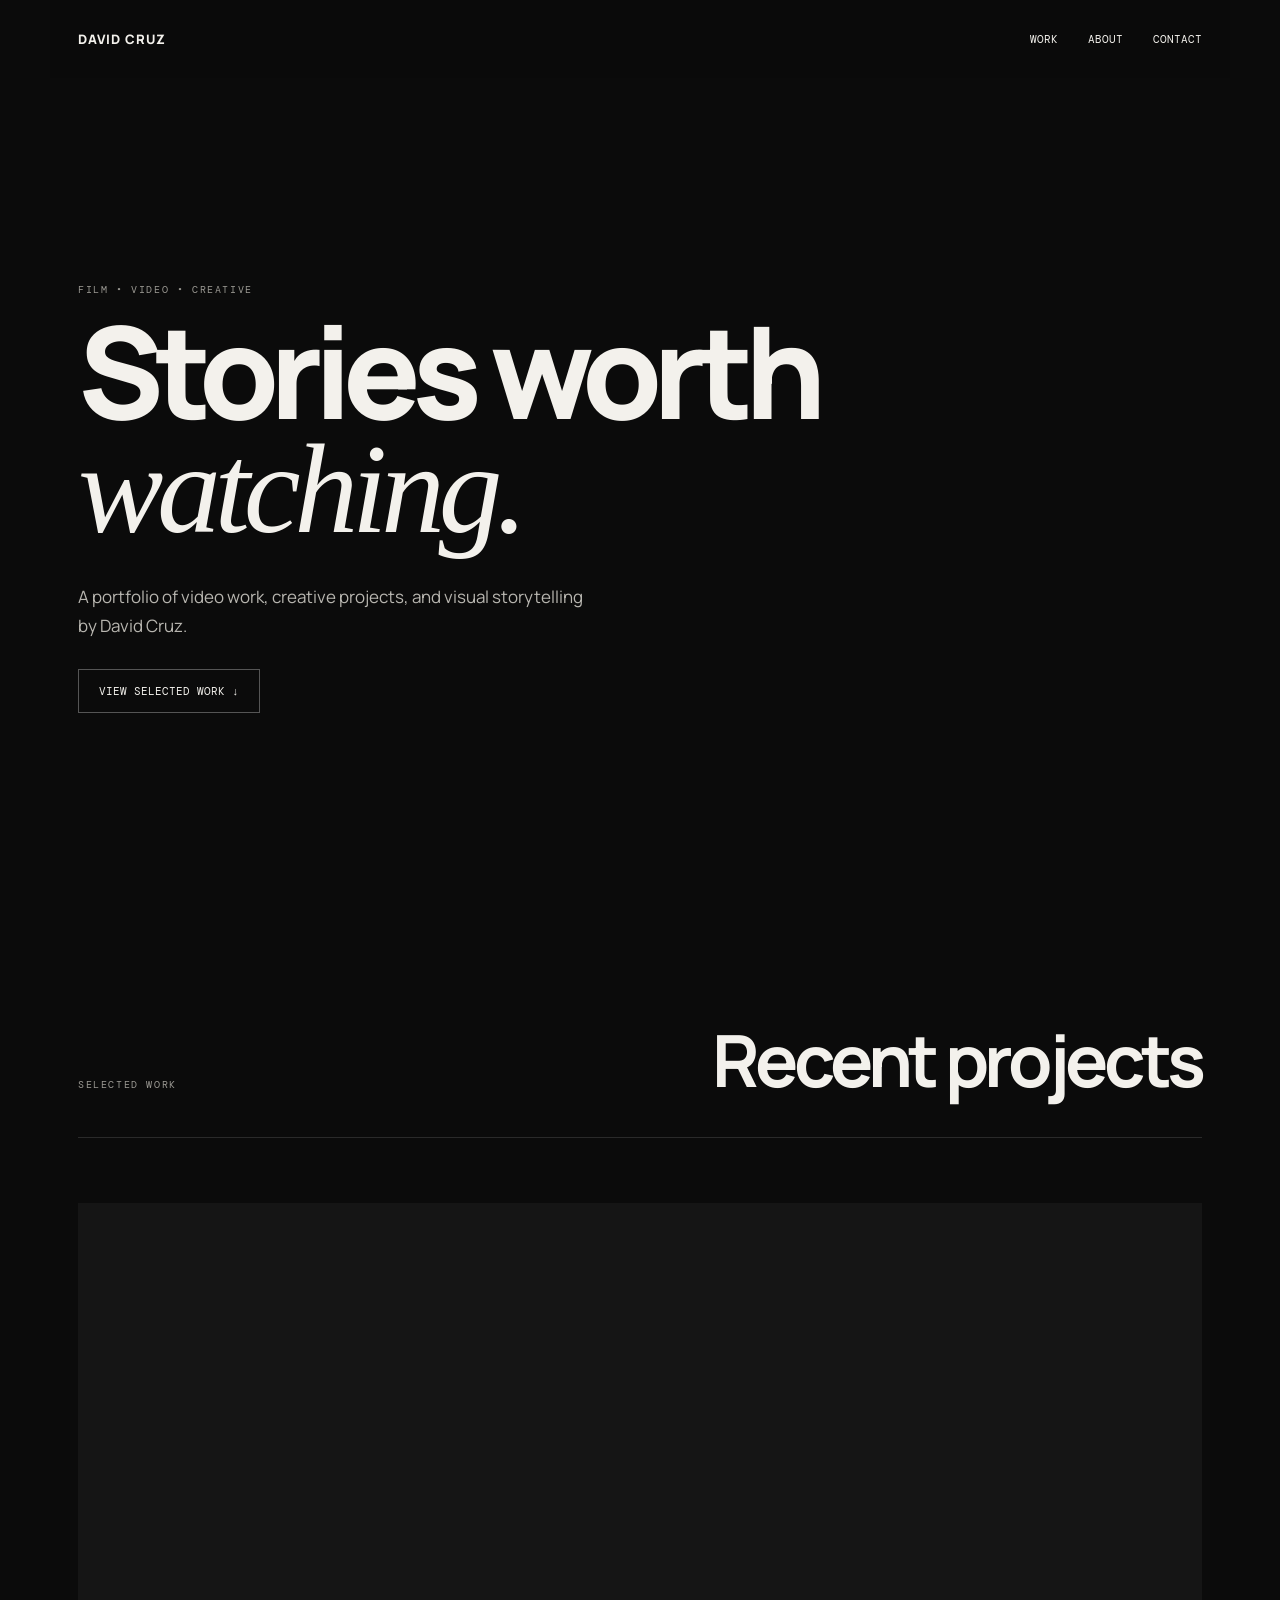
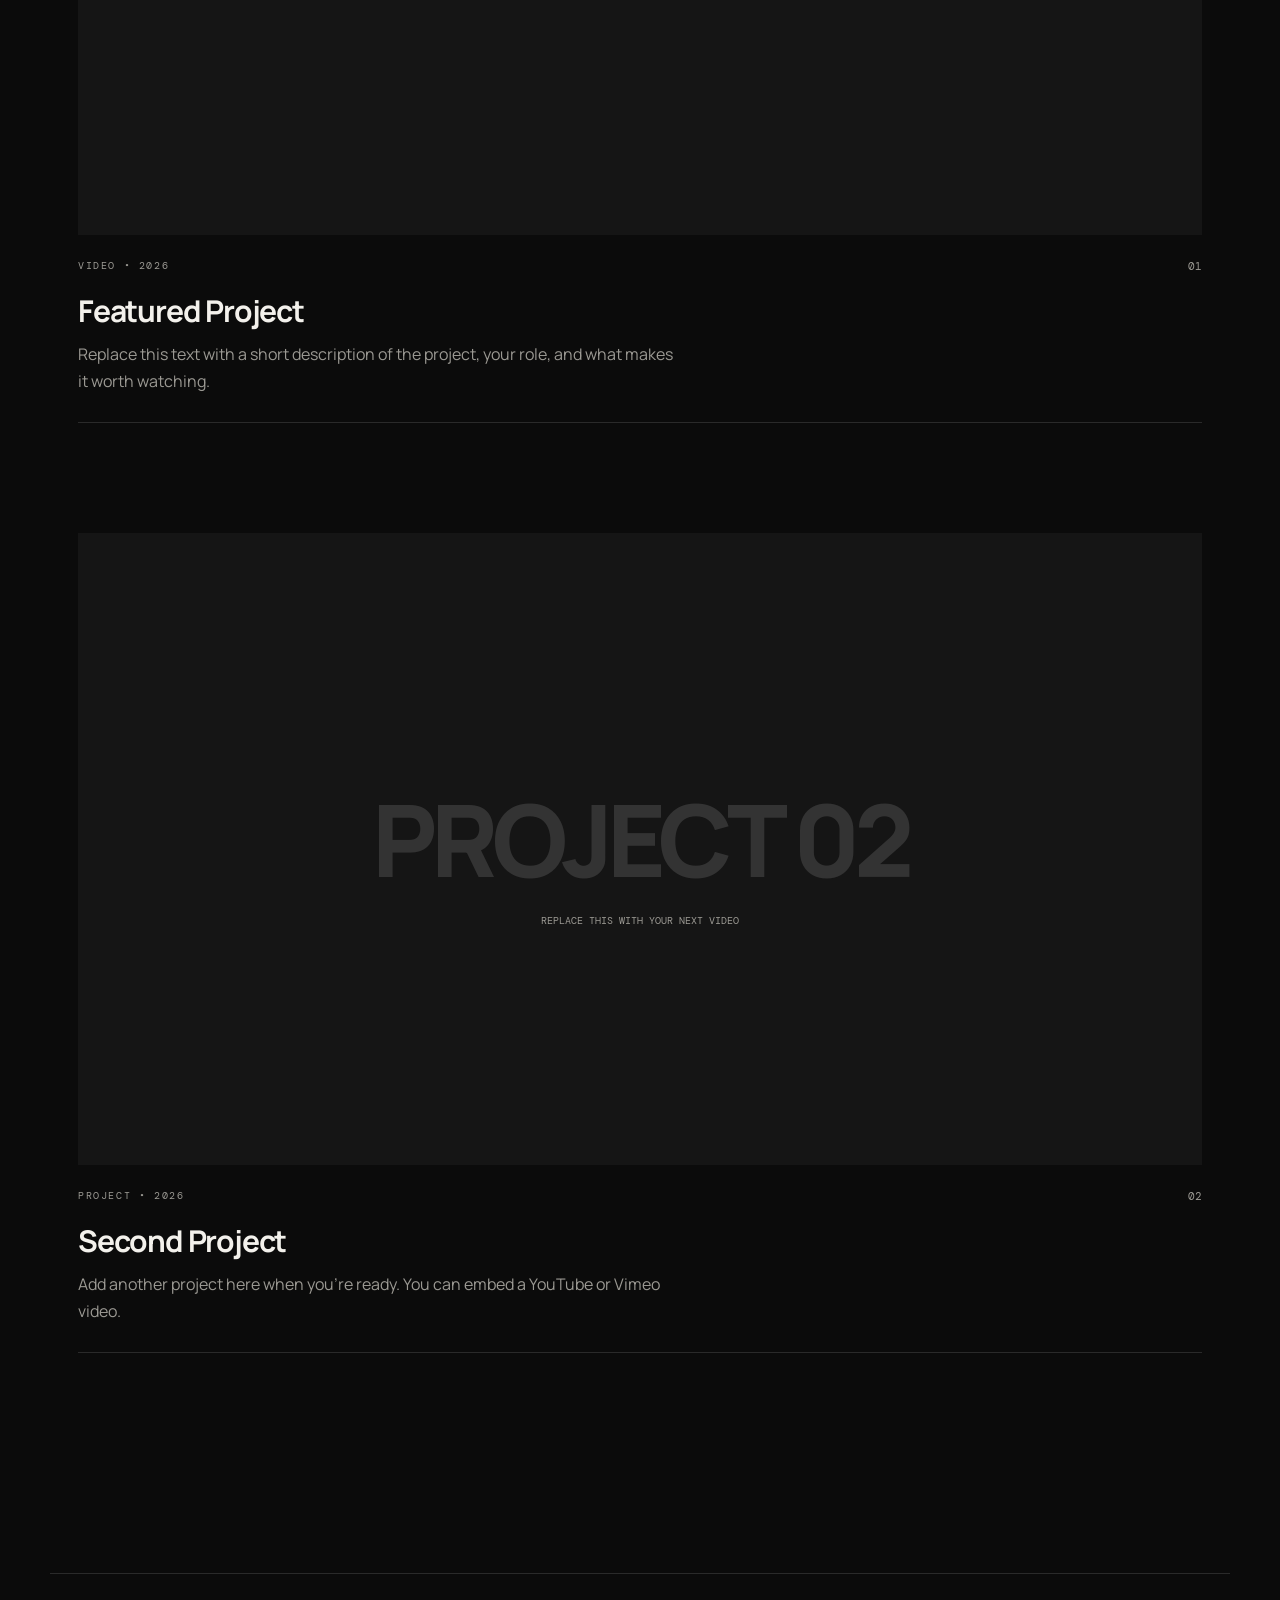
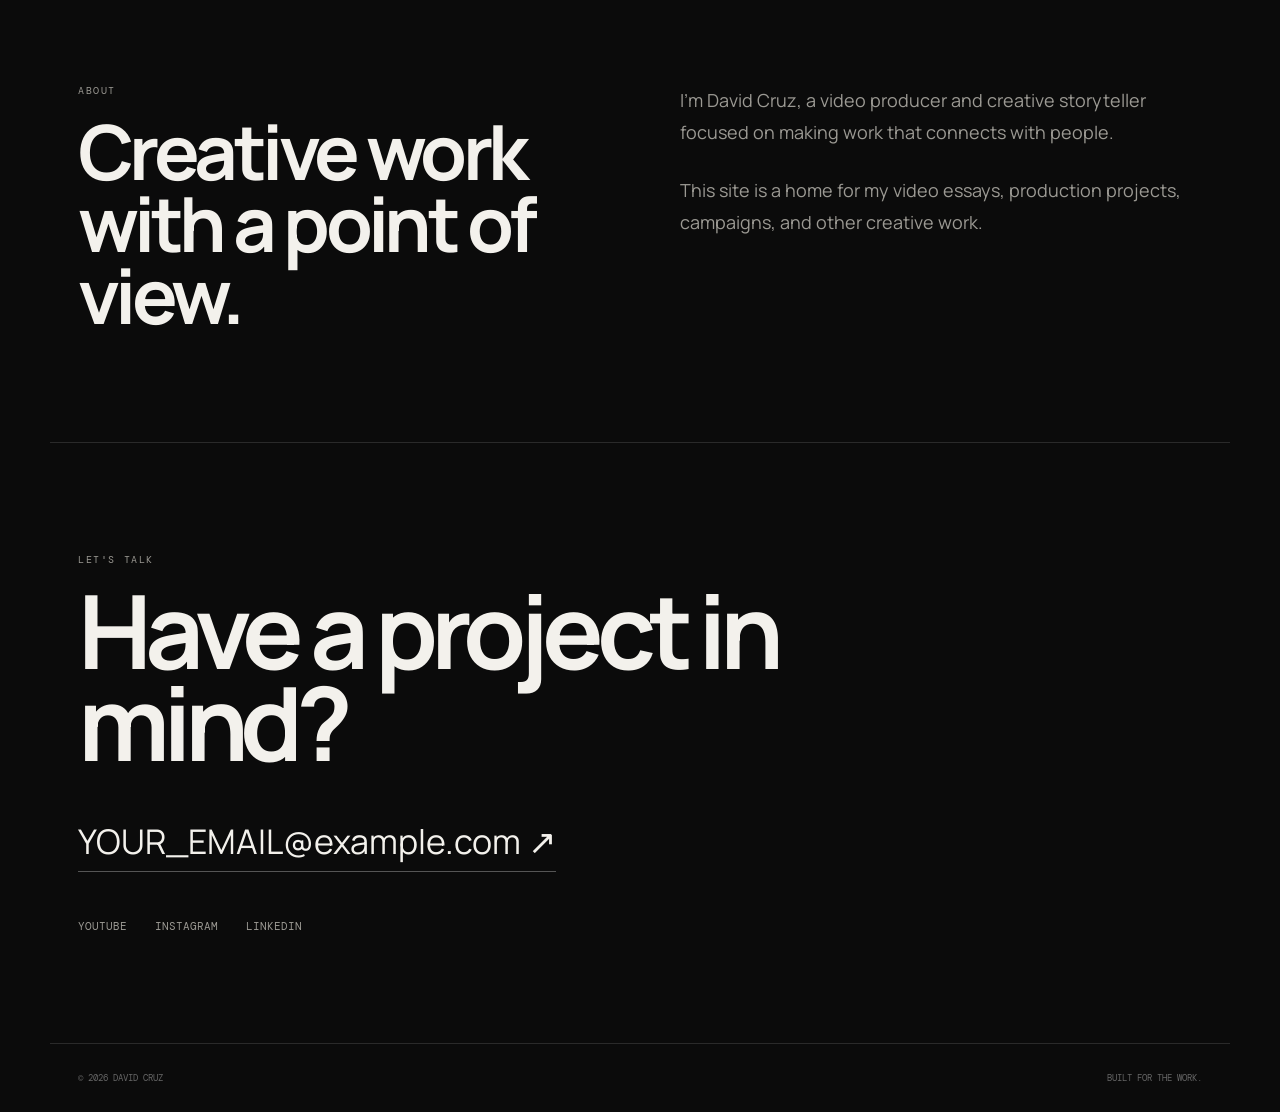
==== index.html @ 1b7a53ea "Add files via upload" ====
<!doctype html>
<html lang="en">
<head>
  <meta charset="utf-8">
  <meta name="viewport" content="width=device-width, initial-scale=1">
  <title>David Cruz — Video & Creative</title>
  <meta name="description" content="David Cruz — filmmaker, video producer, and creative portfolio.">
  <link rel="stylesheet" href="style.css">
</head>
<body>
<header class="nav">
  <a class="logo" href="#top">DAVID CRUZ</a>
  <nav>
    <a href="#work">Work</a>
    <a href="#about">About</a>
    <a href="#contact">Contact</a>
  </nav>
</header>

<main id="top">
  <section class="hero">
    <p class="eyebrow">FILM • VIDEO • CREATIVE</p>
    <h1>Stories worth<br><em>watching.</em></h1>
    <p class="intro">A portfolio of video work, creative projects, and visual storytelling by David Cruz.</p>
    <a class="button" href="#work">View selected work ↓</a>
  </section>

  <section id="work" class="work section">
    <div class="section-head">
      <p class="eyebrow">SELECTED WORK</p>
      <h2>Recent projects</h2>
    </div>

    <!-- ADD NEW PROJECTS HERE. Copy one .project block and change the title,
         description, year, category, thumbnail, and video URL. -->
    <article class="project">
      <div class="project-media video-wrap">
        <iframe src="https://www.youtube.com/embed/VIDEO_ID_HERE"
          title="Featured project" frameborder="0"
          allow="accelerometer; autoplay; clipboard-write; encrypted-media; gyroscope; picture-in-picture; web-share"
          allowfullscreen></iframe>
      </div>
      <div class="project-info">
        <div>
          <p class="eyebrow">VIDEO • 2026</p>
          <h3>Featured Project</h3>
          <p>Replace this text with a short description of the project, your role, and what makes it worth watching.</p>
        </div>
        <span class="project-number">01</span>
      </div>
    </article>

    <article class="project">
      <div class="project-media placeholder">
        <div><span>PROJECT 02</span><small>Replace this with your next video</small></div>
      </div>
      <div class="project-info">
        <div>
          <p class="eyebrow">PROJECT • 2026</p>
          <h3>Second Project</h3>
          <p>Add another project here when you're ready. You can embed a YouTube or Vimeo video.</p>
        </div>
        <span class="project-number">02</span>
      </div>
    </article>
  </section>

  <section id="about" class="about section">
    <div>
      <p class="eyebrow">ABOUT</p>
      <h2>Creative work with a point of view.</h2>
    </div>
    <div class="about-copy">
      <p>I'm David Cruz, a video producer and creative storyteller focused on making work that connects with people.</p>
      <p>This site is a home for my video essays, production projects, campaigns, and other creative work.</p>
    </div>
  </section>

  <section id="contact" class="contact section">
    <p class="eyebrow">LET'S TALK</p>
    <h2>Have a project in mind?</h2>
    <a class="contact-link" href="mailto:YOUR_EMAIL@example.com">YOUR_EMAIL@example.com ↗</a>
    <div class="socials">
      <a href="https://www.youtube.com/" target="_blank" rel="noopener">YouTube</a>
      <a href="https://www.instagram.com/" target="_blank" rel="noopener">Instagram</a>
      <a href="https://www.linkedin.com/" target="_blank" rel="noopener">LinkedIn</a>
    </div>
  </section>
</main>

<footer>
  <span>© 2026 David Cruz</span>
  <span>Built for the work.</span>
</footer>
</body>
</html>
---- style.css ----
@import url('https://fonts.googleapis.com/css2?family=DM+Mono:wght@400;500&family=Manrope:wght@400;500;600;700;800&display=swap');

:root{--bg:#0b0b0b;--text:#f3f1ec;--muted:#9b9993;--line:#2a2a2a;--max:1180px}
*{box-sizing:border-box}html{scroll-behavior:smooth}body{margin:0;background:var(--bg);color:var(--text);font-family:Manrope,Arial,sans-serif}
a{color:inherit;text-decoration:none}a:hover{opacity:.7}.nav{height:78px;display:flex;align-items:center;justify-content:space-between;max-width:var(--max);margin:auto;padding:0 28px;position:sticky;top:0;background:rgba(11,11,11,.92);backdrop-filter:blur(12px);z-index:10}
.logo{font-size:13px;font-weight:800;letter-spacing:.08em}.nav nav{display:flex;gap:30px;font-family:"DM Mono",monospace;font-size:11px;text-transform:uppercase}
.hero{min-height:calc(100vh - 78px);max-width:var(--max);margin:auto;padding:14vh 28px 12vh;display:flex;flex-direction:column;justify-content:center}
.eyebrow{font-family:"DM Mono",monospace;font-size:10px;letter-spacing:.16em;color:var(--muted);margin:0 0 18px;text-transform:uppercase}
h1{font-size:clamp(62px,10vw,145px);line-height:.88;letter-spacing:-.07em;margin:0;font-weight:800;max-width:950px}h1 em{font-family:Georgia,serif;font-weight:400;letter-spacing:-.05em}
.intro{max-width:510px;color:#b8b6b0;font-size:17px;line-height:1.7;margin:38px 0 28px}.button{border:1px solid #555;padding:14px 20px;width:max-content;font-family:"DM Mono",monospace;font-size:11px;text-transform:uppercase}
.section{max-width:var(--max);margin:auto;padding:110px 28px}.section-head{display:flex;justify-content:space-between;align-items:end;border-bottom:1px solid var(--line);padding-bottom:28px;margin-bottom:65px}.section-head h2{font-size:clamp(38px,6vw,72px);letter-spacing:-.06em;margin:0}
.project{margin-bottom:110px}.project-media{width:100%;aspect-ratio:16/9;background:#151515;overflow:hidden}.video-wrap iframe{width:100%;height:100%;border:0}.placeholder{display:flex;align-items:center;justify-content:center}.placeholder div{text-align:center}.placeholder span{display:block;font-size:clamp(40px,8vw,100px);font-weight:800;letter-spacing:-.06em;color:#333}.placeholder small{font-family:"DM Mono",monospace;color:var(--muted);font-size:10px;text-transform:uppercase}
.project-info{display:flex;justify-content:space-between;gap:40px;padding-top:24px;border-bottom:1px solid var(--line);padding-bottom:28px}.project-info h3{font-size:30px;letter-spacing:-.04em;margin:0 0 10px}.project-info p:not(.eyebrow){max-width:600px;color:var(--muted);line-height:1.65;margin:0}.project-number{font-family:"DM Mono",monospace;color:var(--muted);font-size:11px}
.about{display:grid;grid-template-columns:1fr 1fr;gap:80px;border-top:1px solid var(--line)}.about h2{font-size:clamp(38px,6vw,76px);letter-spacing:-.06em;line-height:.95;margin:0}.about-copy{max-width:550px;color:var(--muted);font-size:18px;line-height:1.8}.about-copy p{margin:0 0 25px}
.contact{border-top:1px solid var(--line);min-height:65vh}.contact h2{font-size:clamp(48px,8vw,110px);letter-spacing:-.07em;line-height:.9;max-width:850px;margin:0 0 50px}.contact-link{font-size:clamp(20px,3vw,34px);border-bottom:1px solid #555;padding-bottom:7px}.socials{display:flex;gap:28px;margin-top:55px;font-family:"DM Mono",monospace;font-size:11px;text-transform:uppercase;color:var(--muted)}
footer{max-width:var(--max);margin:auto;padding:28px;color:#666;font-family:"DM Mono",monospace;font-size:9px;text-transform:uppercase;display:flex;justify-content:space-between;border-top:1px solid var(--line)}
@media(max-width:700px){.nav{padding:0 18px}.nav nav{gap:16px}.hero,.section{padding-left:18px;padding-right:18px}.hero{padding-top:100px}.about{grid-template-columns:1fr;gap:35px}.section-head{display:block}.section-head h2{margin-top:20px}.project-info{display:block}.project-number{display:block;margin-top:25px}.contact-link{font-size:19px}.socials{flex-wrap:wrap}footer{padding:25px 18px}}
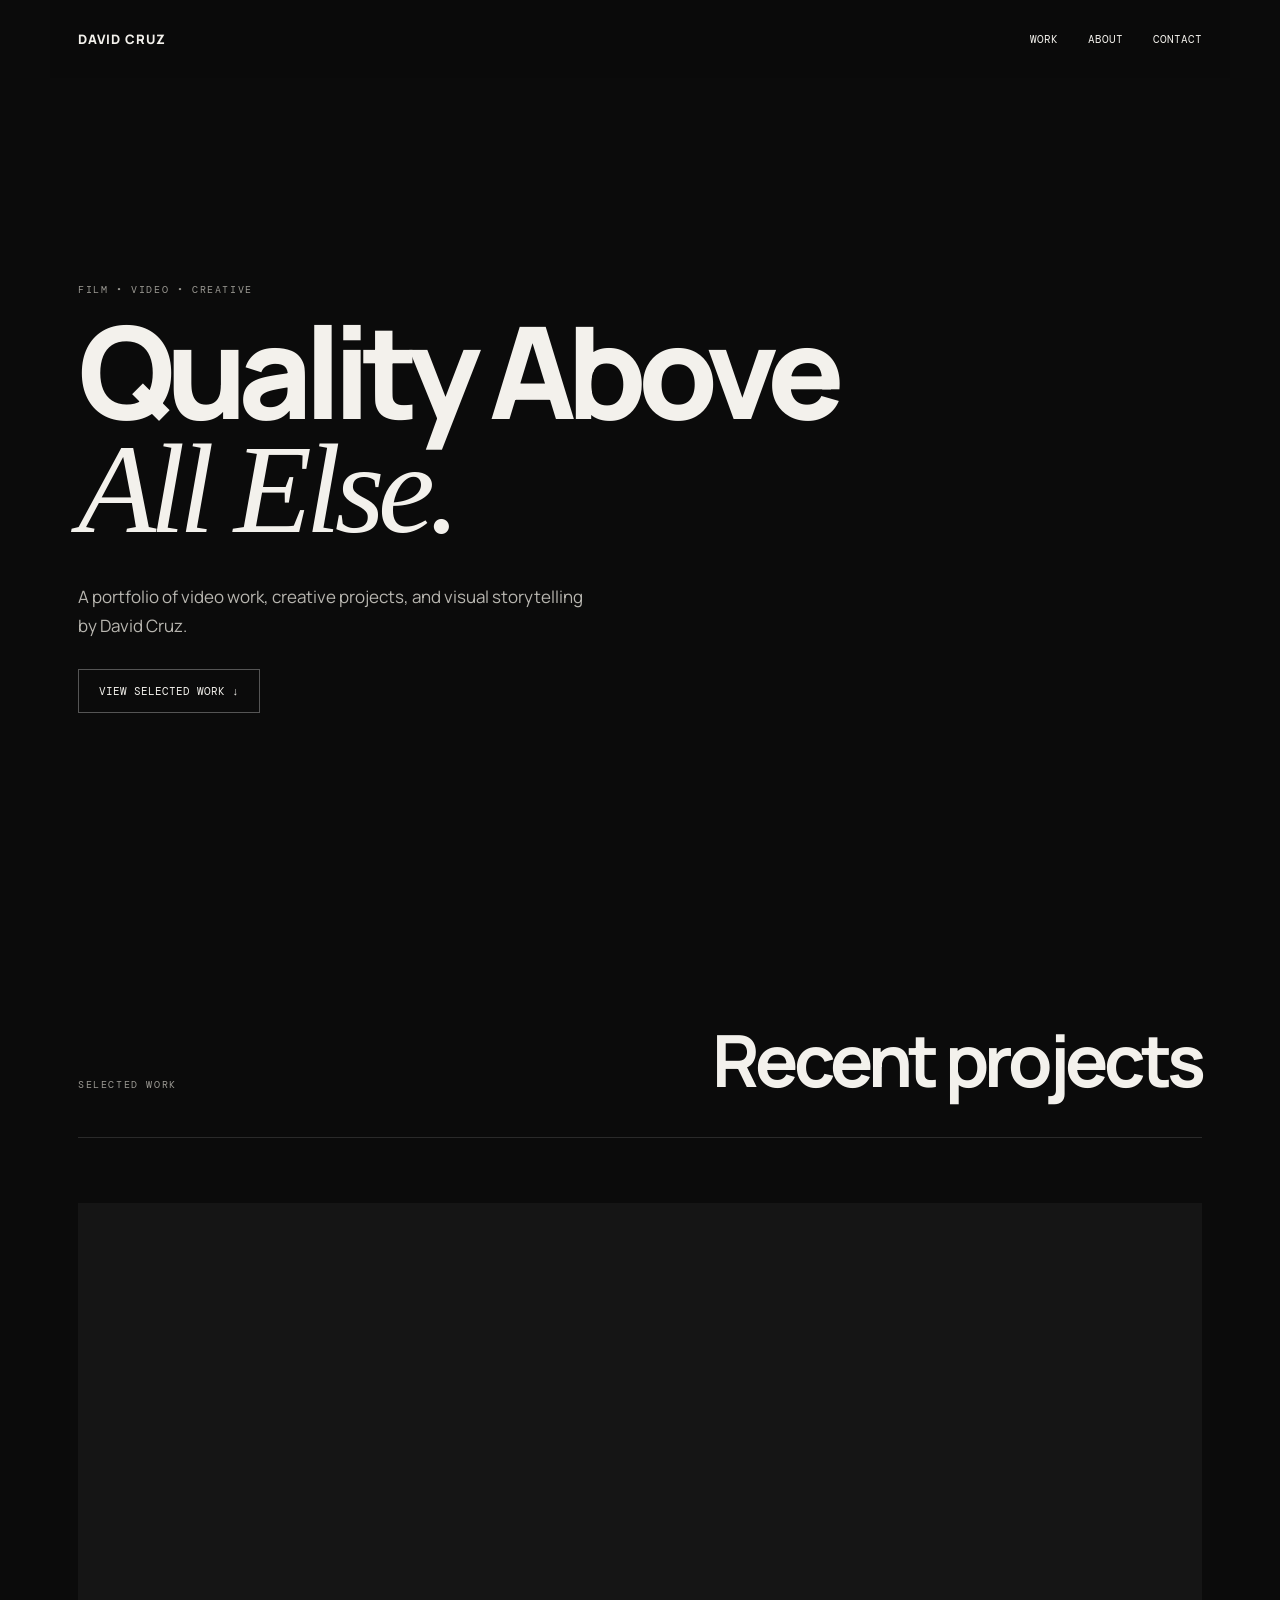
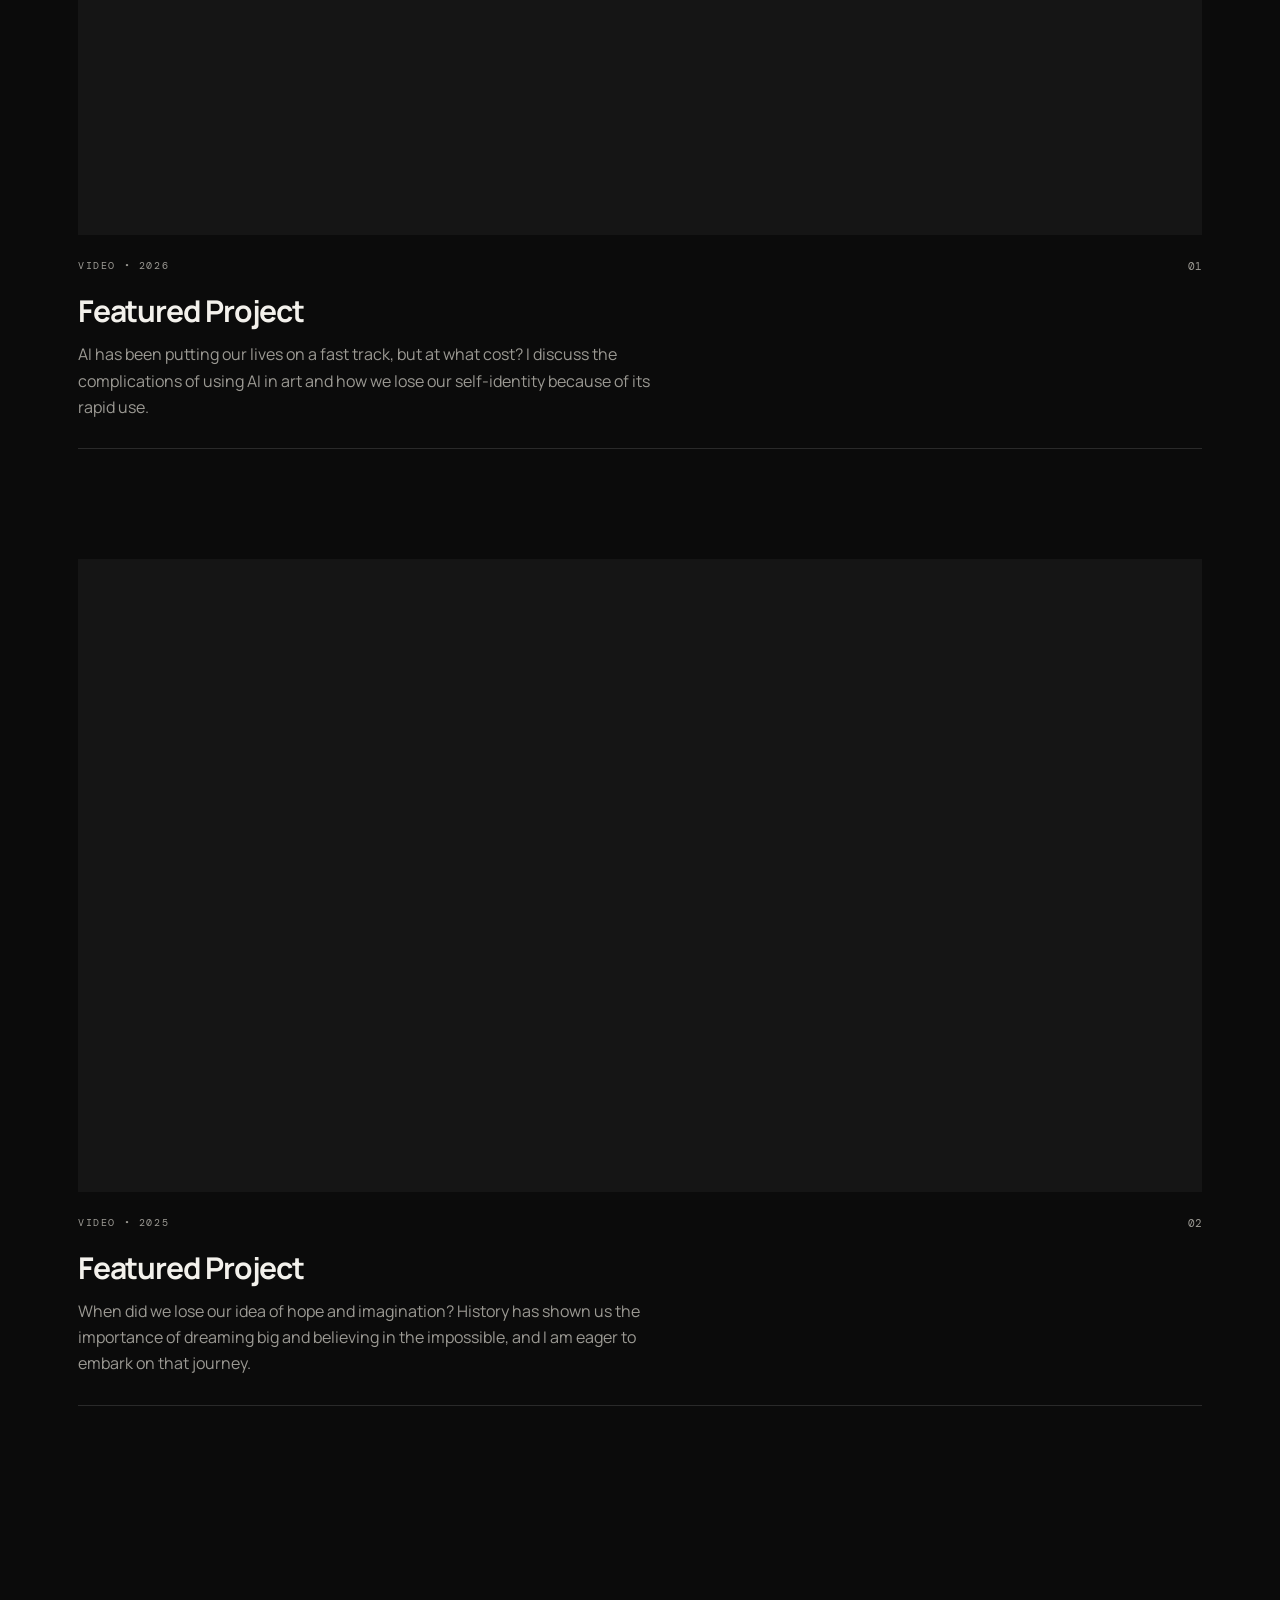
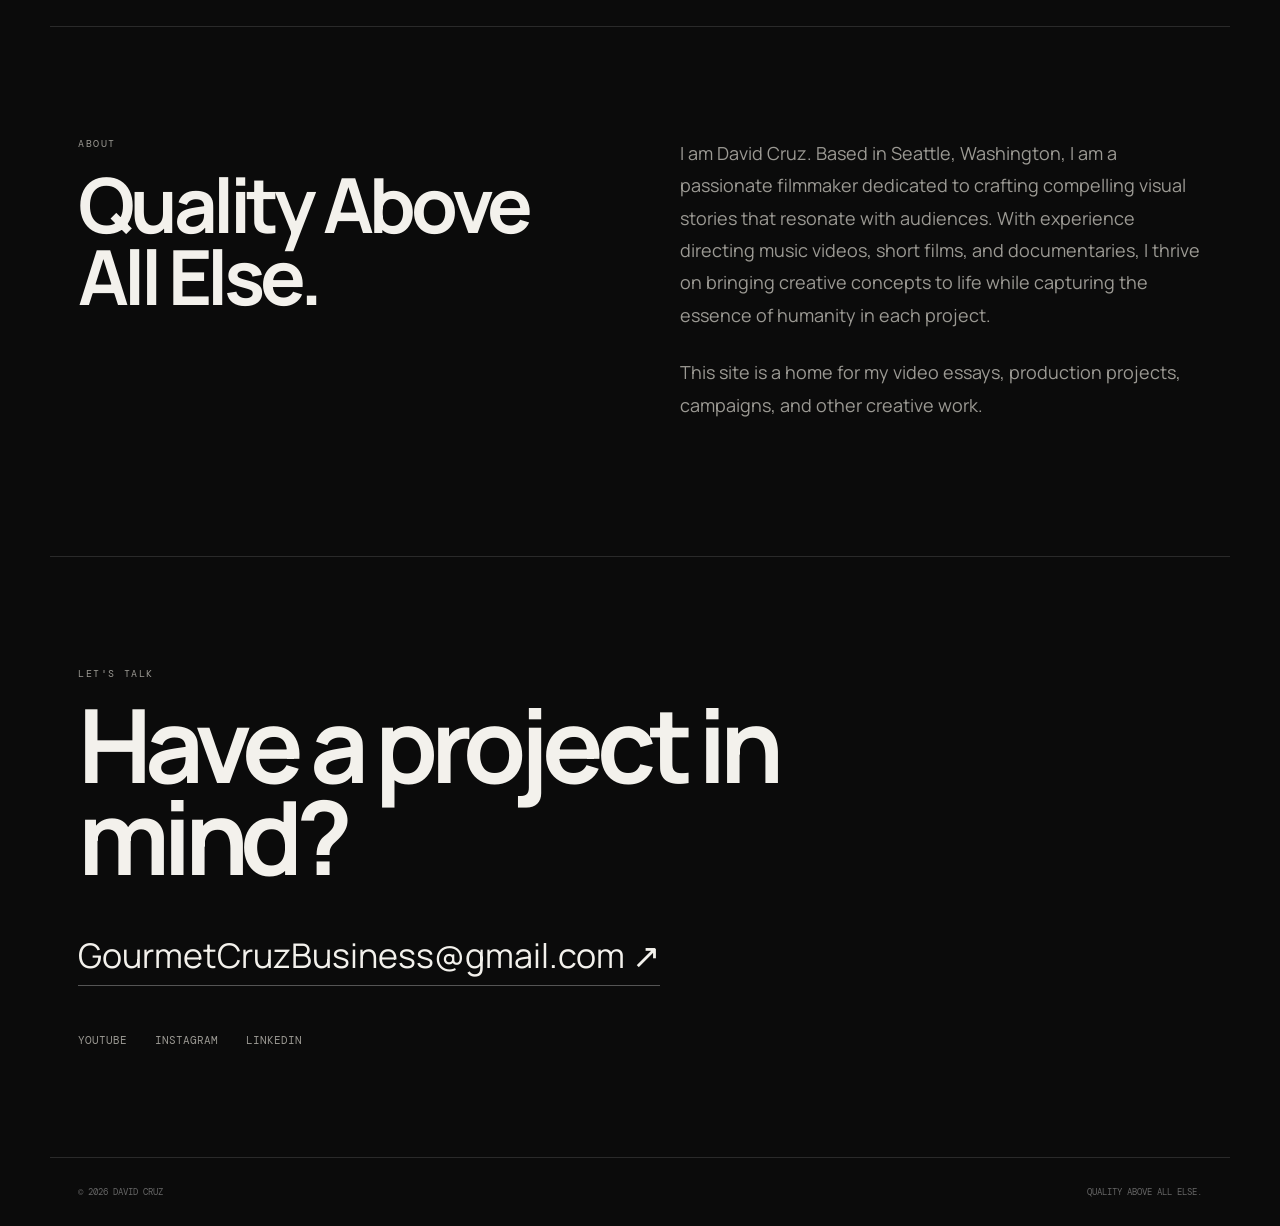
==== commit c75f3649: "Update index.html" ====
--- a/index.html
+++ b/index.html
@@ -20,7 +20,7 @@
 <main id="top">
   <section class="hero">
     <p class="eyebrow">FILM • VIDEO • CREATIVE</p>
-    <h1>Stories worth<br><em>watching.</em></h1>
+    <h1>Quality Above <br><em>All Else.</em></h1>
     <p class="intro">A portfolio of video work, creative projects, and visual storytelling by David Cruz.</p>
     <a class="button" href="#work">View selected work ↓</a>
   </section>
@@ -35,8 +35,8 @@
          description, year, category, thumbnail, and video URL. -->
     <article class="project">
       <div class="project-media video-wrap">
-        <iframe src="https://www.youtube.com/embed/VIDEO_ID_HERE"
-          title="Featured project" frameborder="0"
+        <iframe src="https://www.youtube.com/embed/KXcF5Wq_090?si=FY-Kz670kN8S-xm8"
+          title="AI and the Beauty of Self Discovery" frameborder="0"
           allow="accelerometer; autoplay; clipboard-write; encrypted-media; gyroscope; picture-in-picture; web-share"
           allowfullscreen></iframe>
       </div>
@@ -44,21 +44,24 @@
         <div>
           <p class="eyebrow">VIDEO • 2026</p>
           <h3>Featured Project</h3>
-          <p>Replace this text with a short description of the project, your role, and what makes it worth watching.</p>
+          <p>AI has been putting our lives on a fast track, but at what cost? I discuss the complications of using AI in art and how we lose our self-identity because of its rapid use.</p>
         </div>
         <span class="project-number">01</span>
       </div>
     </article>
 
     <article class="project">
-      <div class="project-media placeholder">
-        <div><span>PROJECT 02</span><small>Replace this with your next video</small></div>
+      <div class="project-media video-wrap">
+        <iframe src="https://www.youtube.com/embed/l-DPlMUz0n8?si=gM6idyNjfGa_YuvB"
+          title="I Hunted Bigfoot, and Why You Should Too" frameborder="0"
+          allow="accelerometer; autoplay; clipboard-write; encrypted-media; gyroscope; picture-in-picture; web-share"
+          allowfullscreen></iframe>
       </div>
       <div class="project-info">
         <div>
-          <p class="eyebrow">PROJECT • 2026</p>
-          <h3>Second Project</h3>
-          <p>Add another project here when you're ready. You can embed a YouTube or Vimeo video.</p>
+          <p class="eyebrow">VIDEO • 2025</p>
+          <h3>Featured Project</h3>
+          <p>When did we lose our idea of hope and imagination? History has shown us the importance of dreaming big and believing in the impossible, and I am eager to embark on that journey. </p>
         </div>
         <span class="project-number">02</span>
       </div>
@@ -68,10 +71,10 @@
   <section id="about" class="about section">
     <div>
       <p class="eyebrow">ABOUT</p>
-      <h2>Creative work with a point of view.</h2>
+      <h2>Quality Above All Else.</h2>
     </div>
     <div class="about-copy">
-      <p>I'm David Cruz, a video producer and creative storyteller focused on making work that connects with people.</p>
+      <p>I am David Cruz. Based in Seattle, Washington, I am a passionate filmmaker dedicated to crafting compelling visual stories that resonate with audiences. With experience directing music videos, short films, and documentaries, I thrive on bringing creative concepts to life while capturing the essence of humanity in each project. </p>
       <p>This site is a home for my video essays, production projects, campaigns, and other creative work.</p>
     </div>
   </section>
@@ -79,18 +82,18 @@
   <section id="contact" class="contact section">
     <p class="eyebrow">LET'S TALK</p>
     <h2>Have a project in mind?</h2>
-    <a class="contact-link" href="mailto:YOUR_EMAIL@example.com">YOUR_EMAIL@example.com ↗</a>
+    <a class="contact-link" href="mailto:GourmetCruzBusiness@gmail.com">GourmetCruzBusiness@gmail.com ↗</a>
     <div class="socials">
-      <a href="https://www.youtube.com/" target="_blank" rel="noopener">YouTube</a>
-      <a href="https://www.instagram.com/" target="_blank" rel="noopener">Instagram</a>
-      <a href="https://www.linkedin.com/" target="_blank" rel="noopener">LinkedIn</a>
+      <a href="https://www.youtube.com/@GourmetCruz/videos" target="_blank" rel="noopener">YouTube</a>
+      <a href="https://www.instagram.com/gourmetcruz/" target="_blank" rel="noopener">Instagram</a>
+      <a href="https://www.linkedin.com/in/davidcruzlara/" target="_blank" rel="noopener">LinkedIn</a>
     </div>
   </section>
 </main>
 
 <footer>
   <span>© 2026 David Cruz</span>
-  <span>Built for the work.</span>
+  <span>Quality Above All Else.</span>
 </footer>
 </body>
 </html>
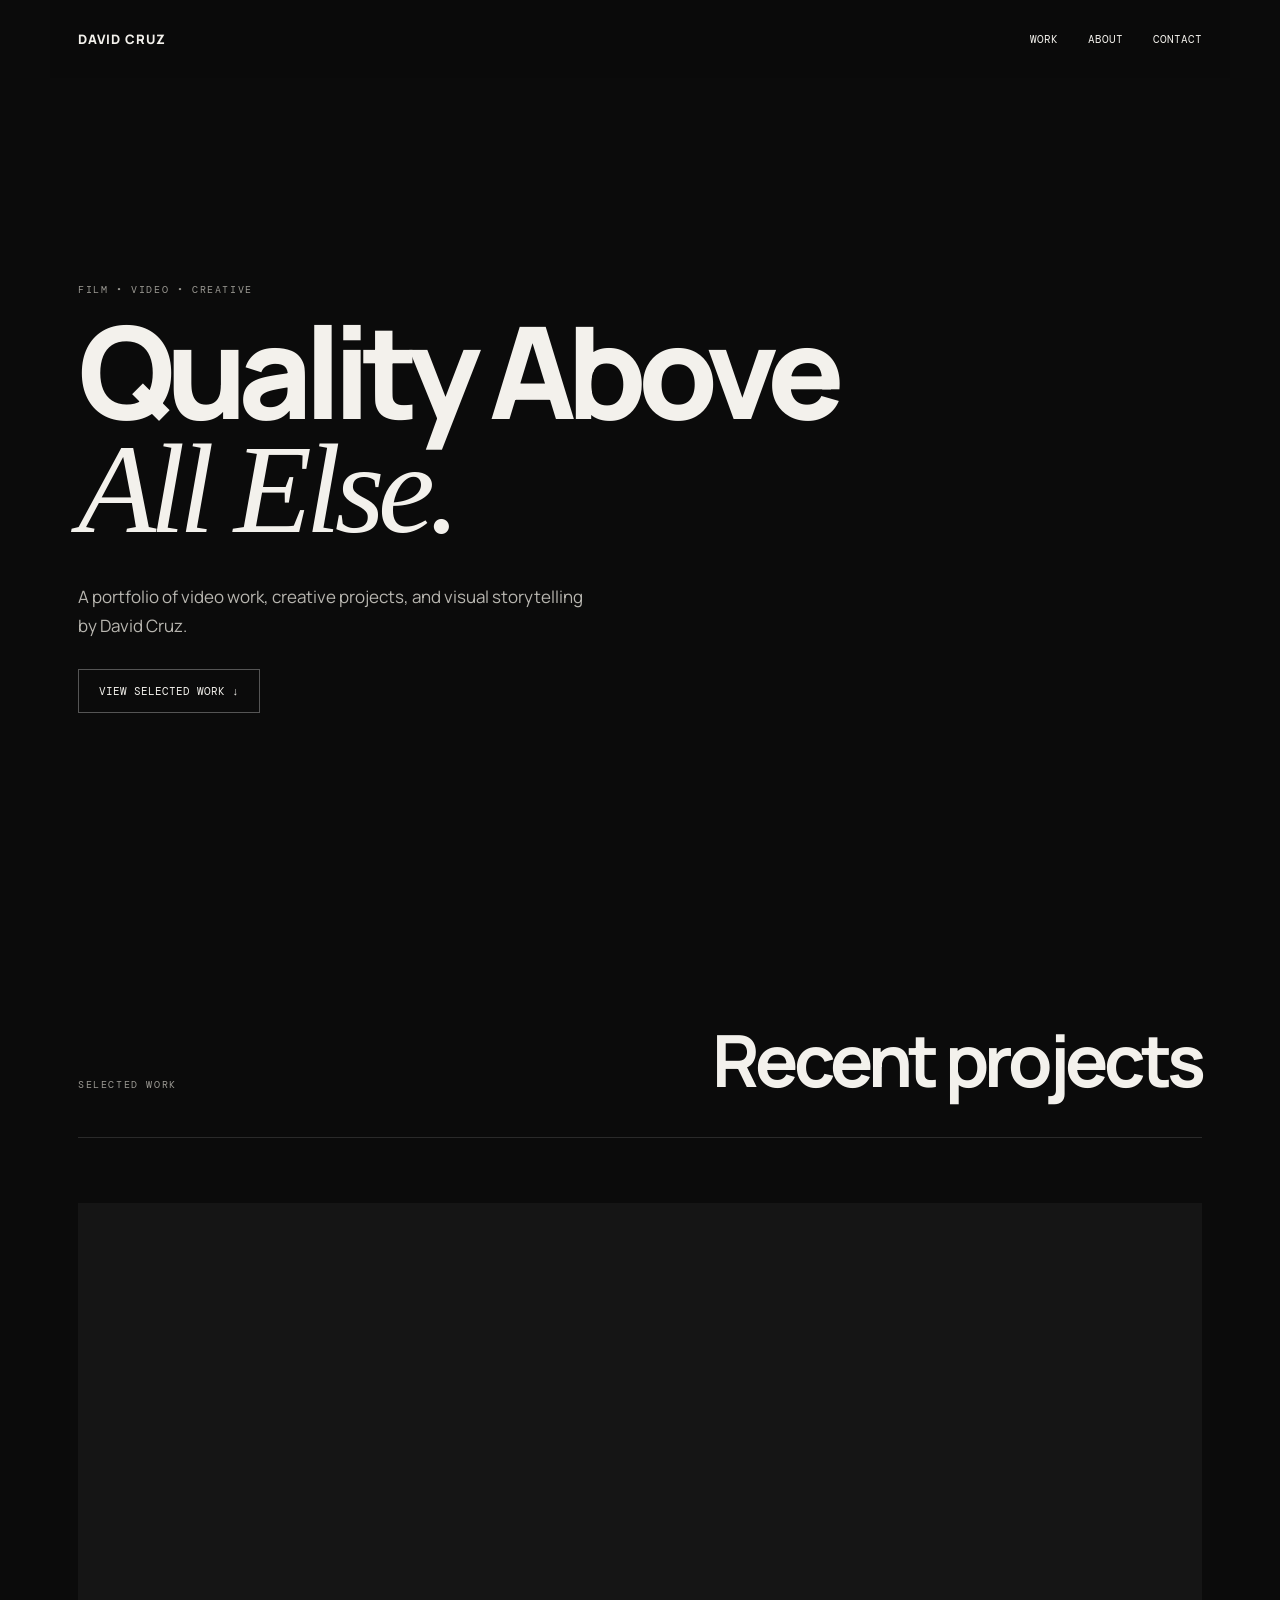
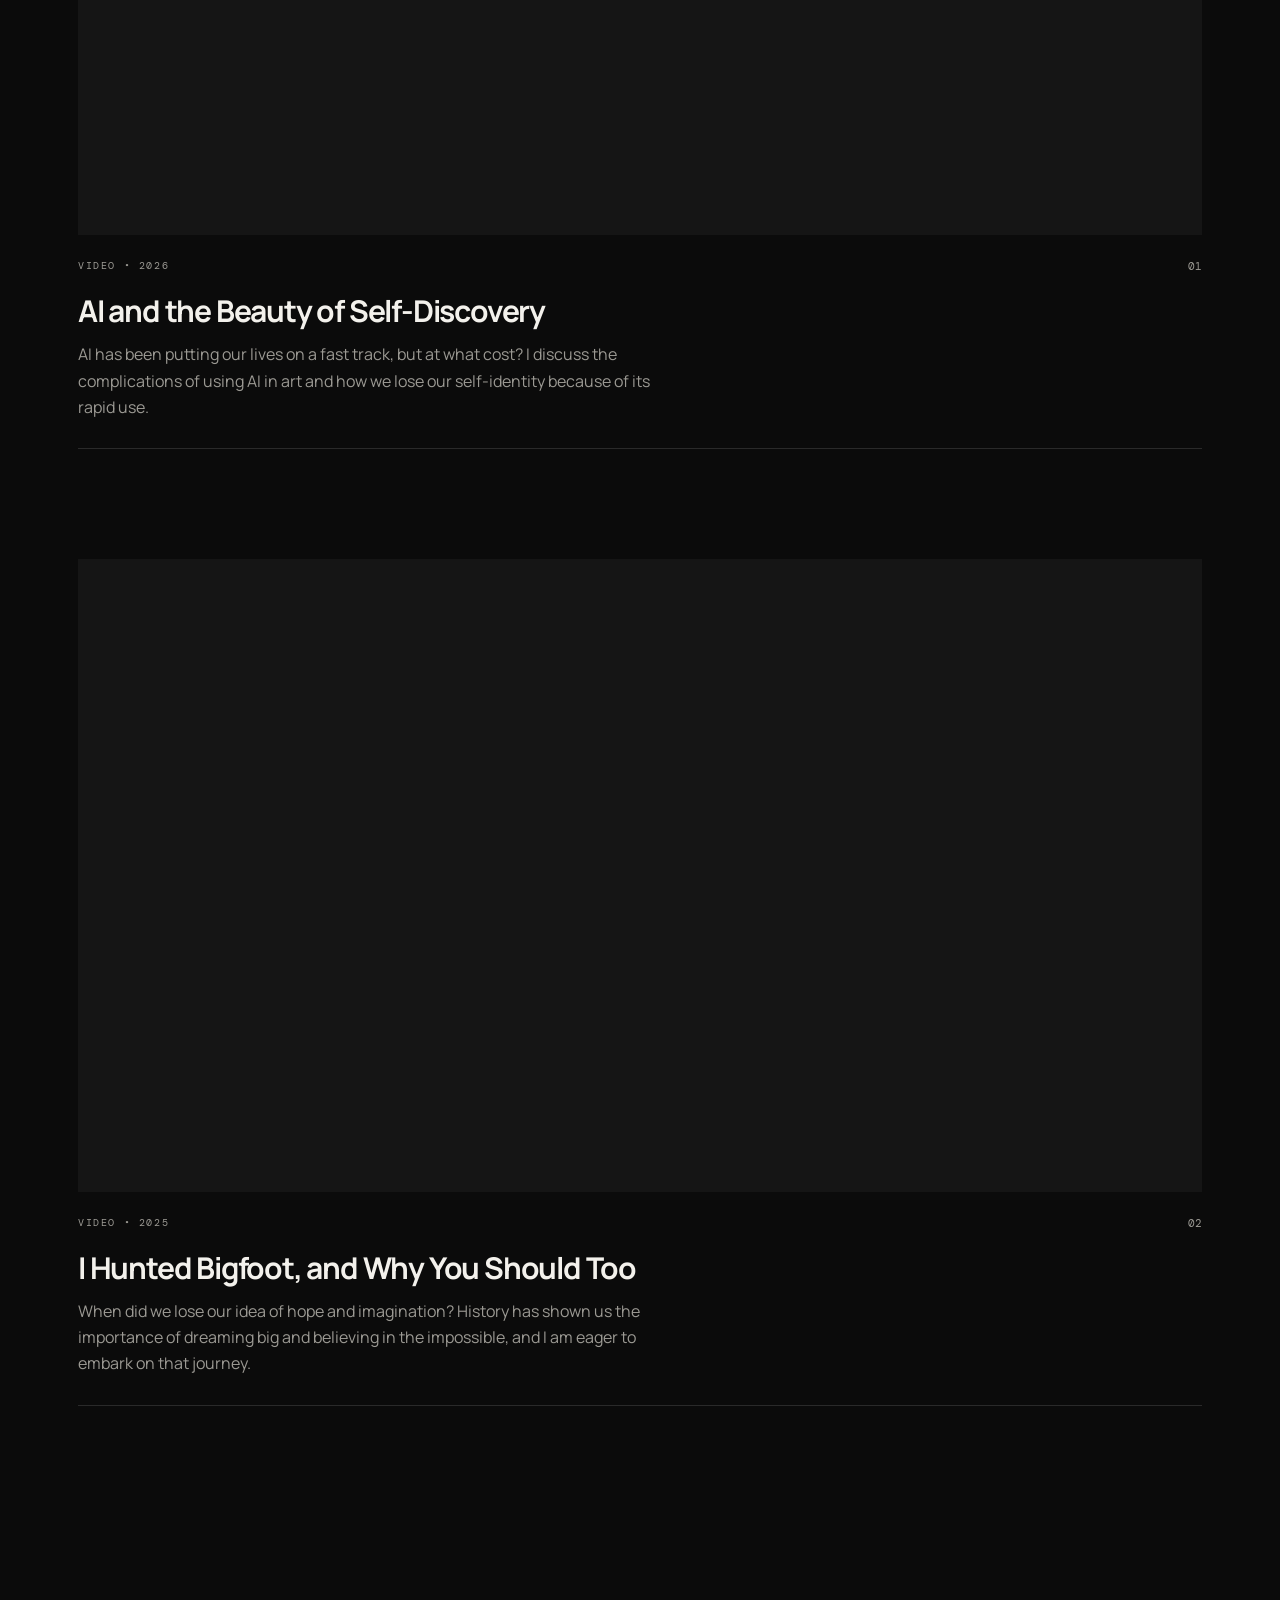
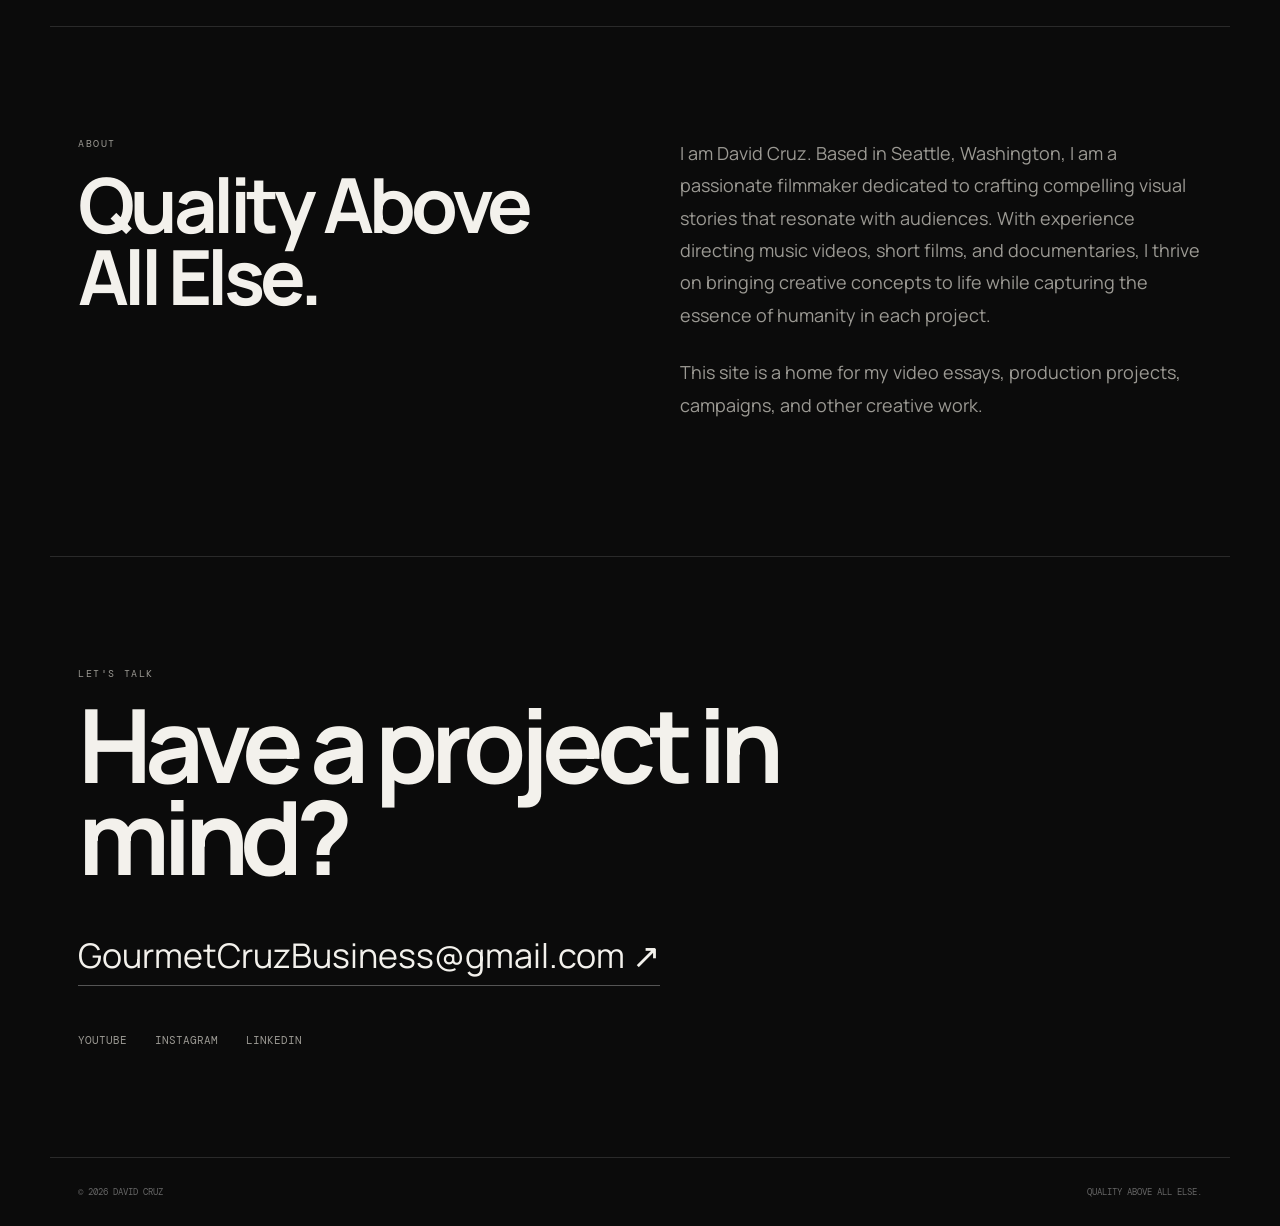
==== commit 2e8bf58c: "Update index.html" ====
--- a/index.html
+++ b/index.html
@@ -36,14 +36,14 @@
     <article class="project">
       <div class="project-media video-wrap">
         <iframe src="https://www.youtube.com/embed/KXcF5Wq_090?si=FY-Kz670kN8S-xm8"
-          title="AI and the Beauty of Self Discovery" frameborder="0"
+          title="AI and the Beauty of Self-Discovery" frameborder="0"
           allow="accelerometer; autoplay; clipboard-write; encrypted-media; gyroscope; picture-in-picture; web-share"
           allowfullscreen></iframe>
       </div>
       <div class="project-info">
         <div>
           <p class="eyebrow">VIDEO • 2026</p>
-          <h3>Featured Project</h3>
+          <h3>AI and the Beauty of Self-Discovery</h3>
           <p>AI has been putting our lives on a fast track, but at what cost? I discuss the complications of using AI in art and how we lose our self-identity because of its rapid use.</p>
         </div>
         <span class="project-number">01</span>
@@ -60,7 +60,7 @@
       <div class="project-info">
         <div>
           <p class="eyebrow">VIDEO • 2025</p>
-          <h3>Featured Project</h3>
+          <h3>I Hunted Bigfoot, and Why You Should Too</h3>
           <p>When did we lose our idea of hope and imagination? History has shown us the importance of dreaming big and believing in the impossible, and I am eager to embark on that journey. </p>
         </div>
         <span class="project-number">02</span>
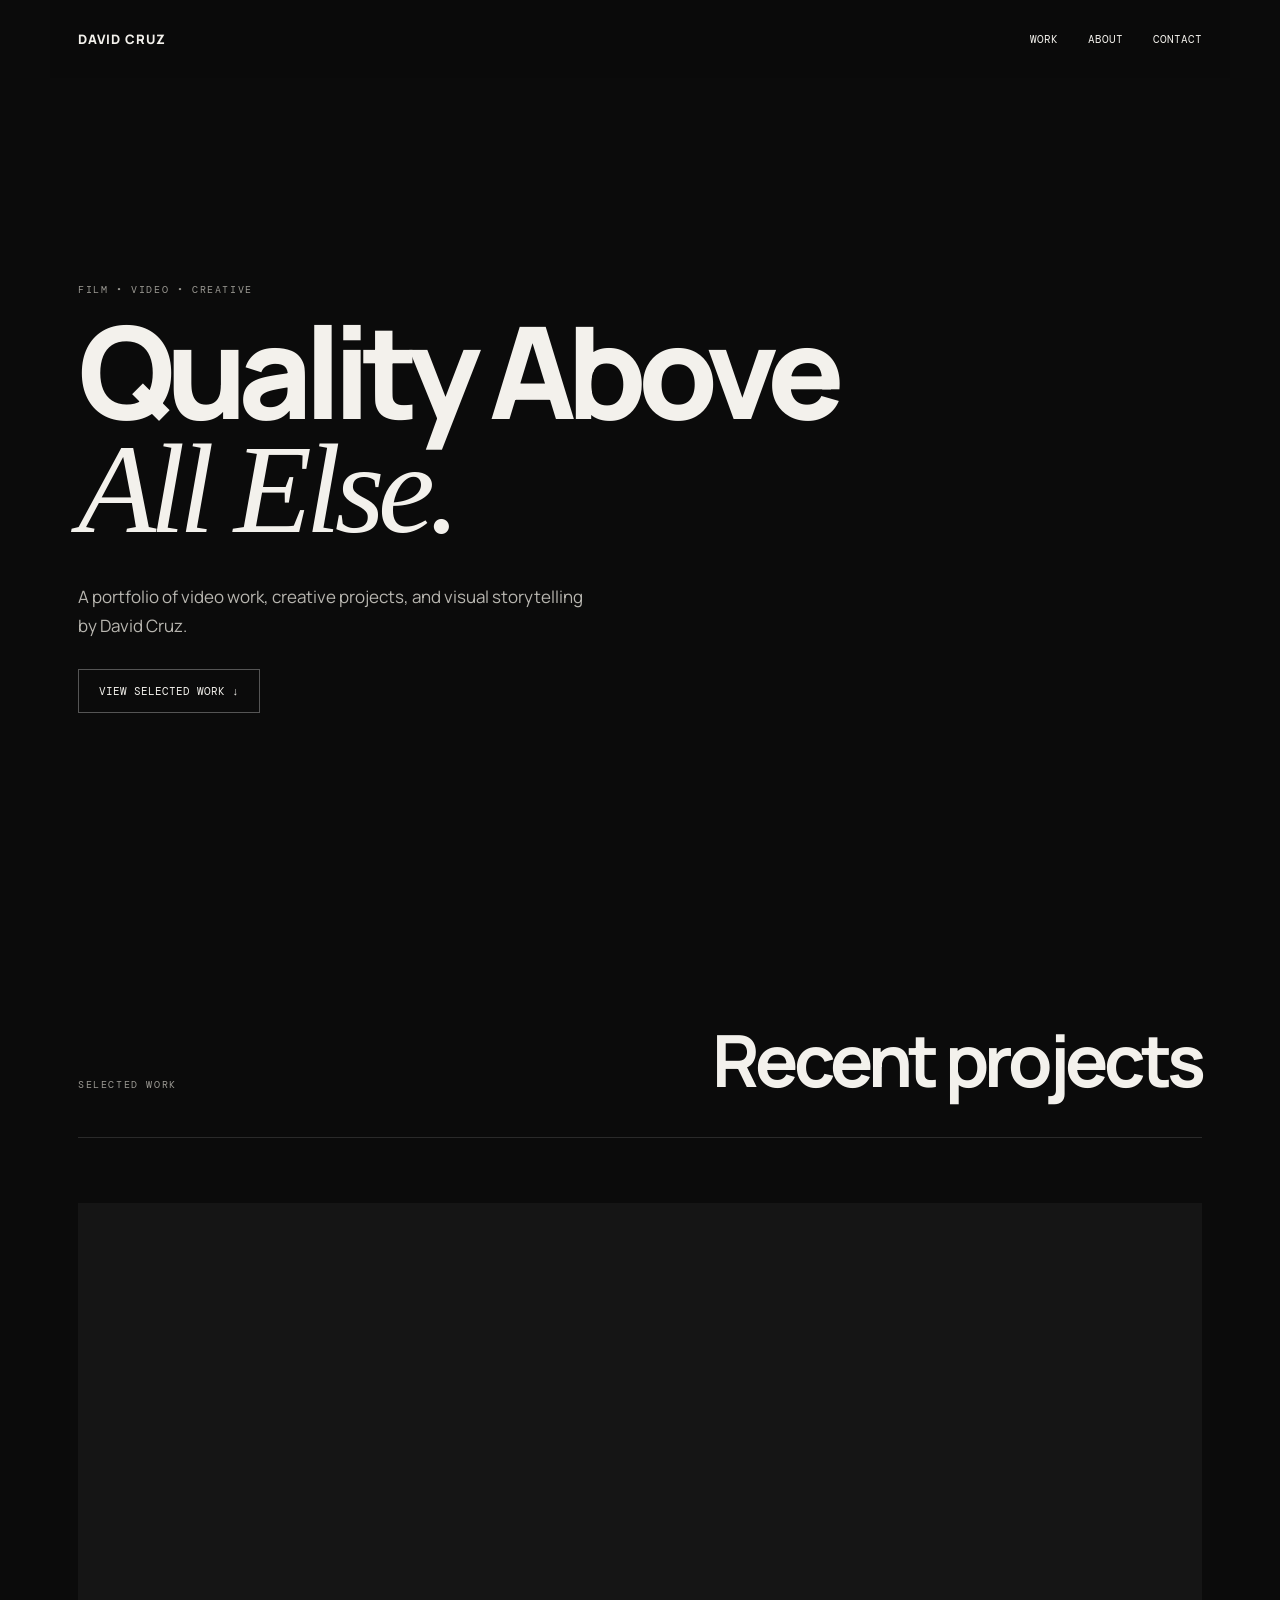
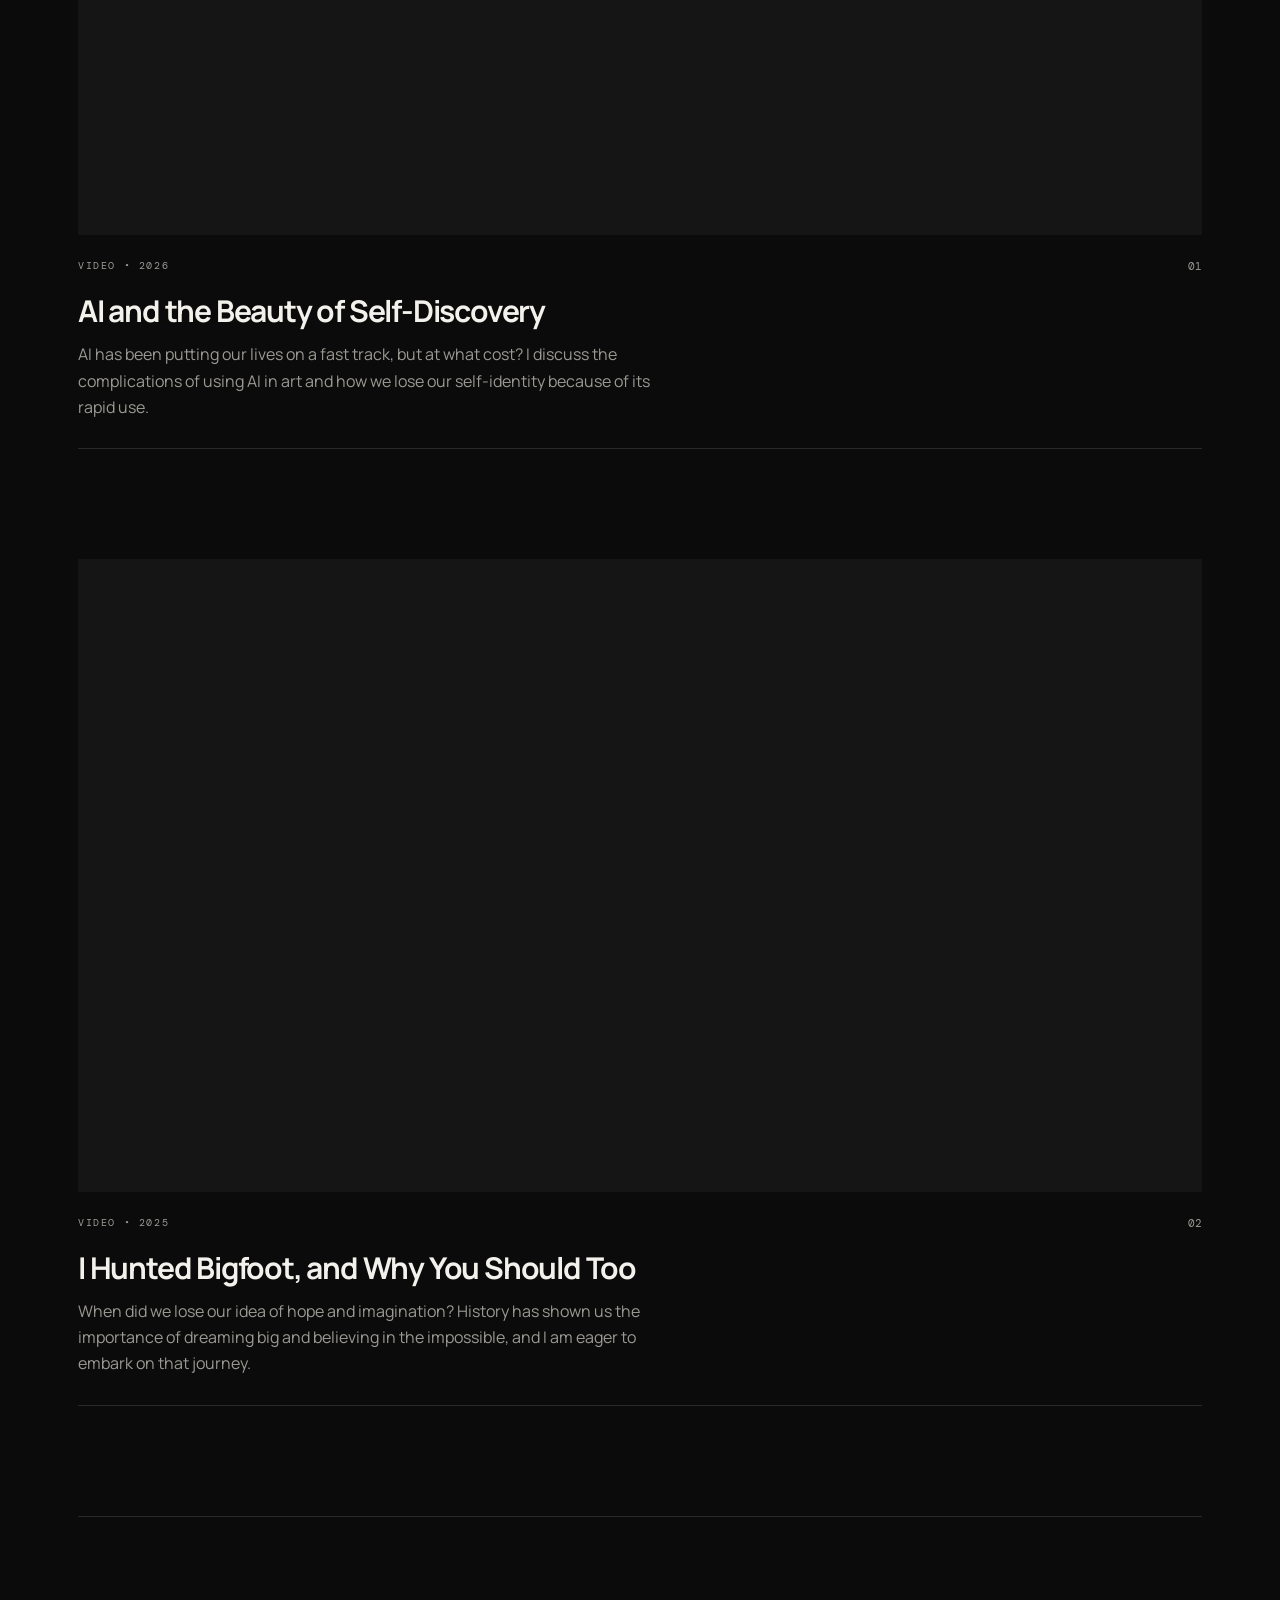
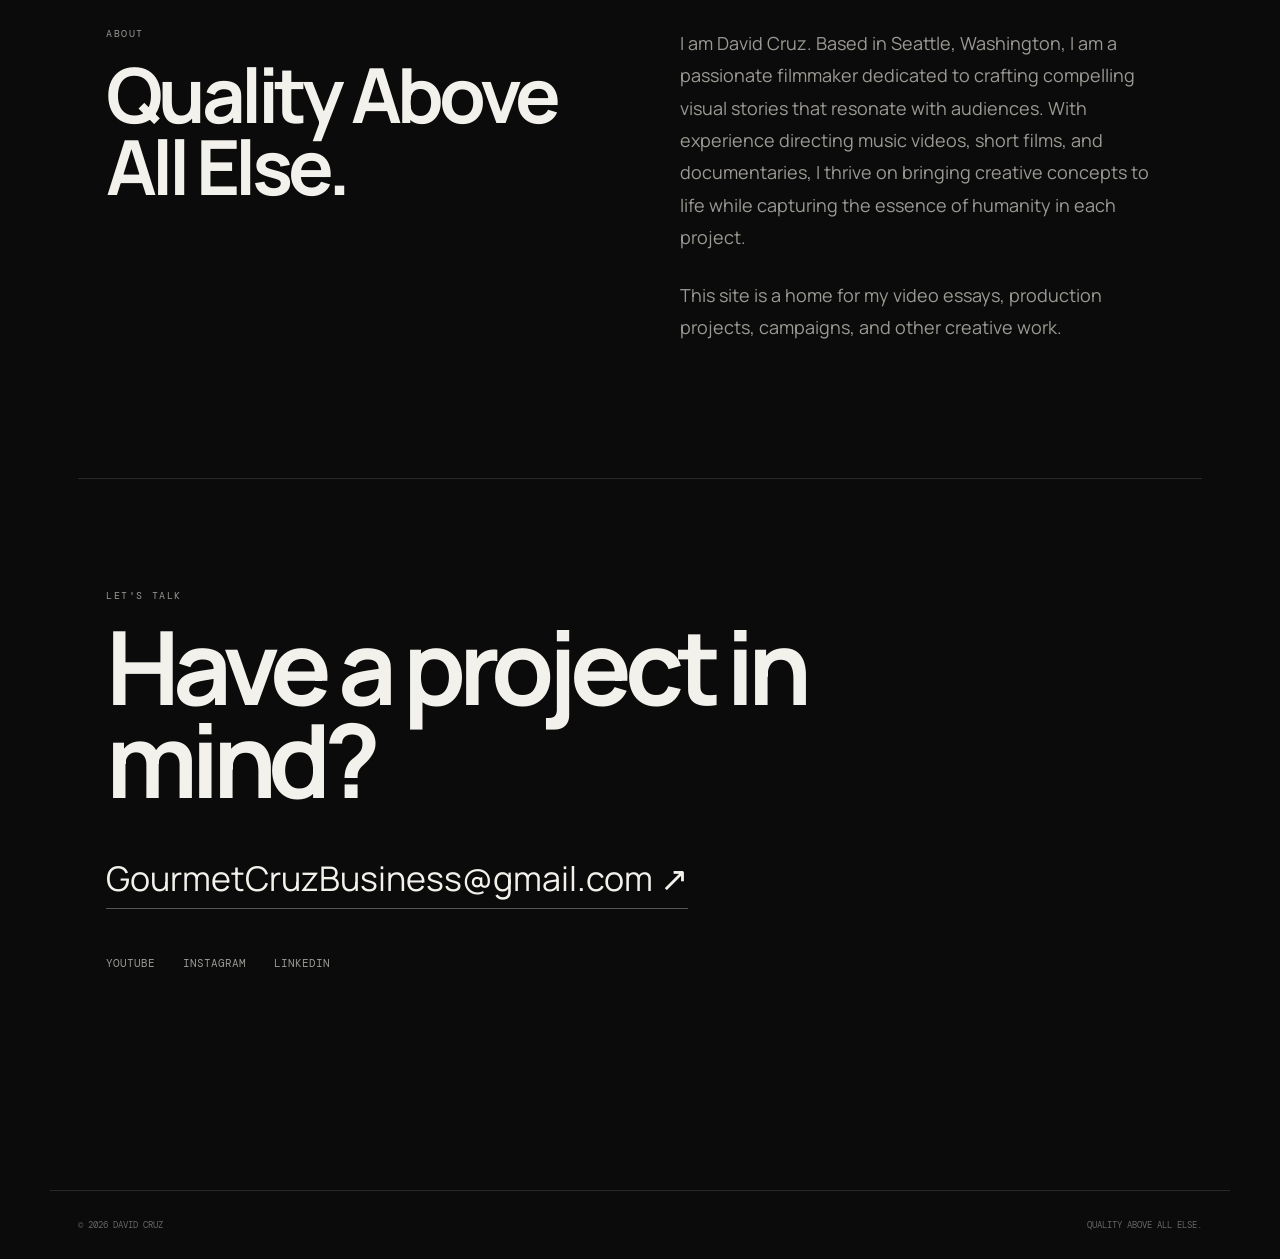
==== commit e8fa86d2: "Update index.html" ====
--- a/index.html
+++ b/index.html
@@ -66,7 +66,6 @@
         <span class="project-number">02</span>
       </div>
     </article>
-  </section>
 
   <section id="about" class="about section">
     <div>
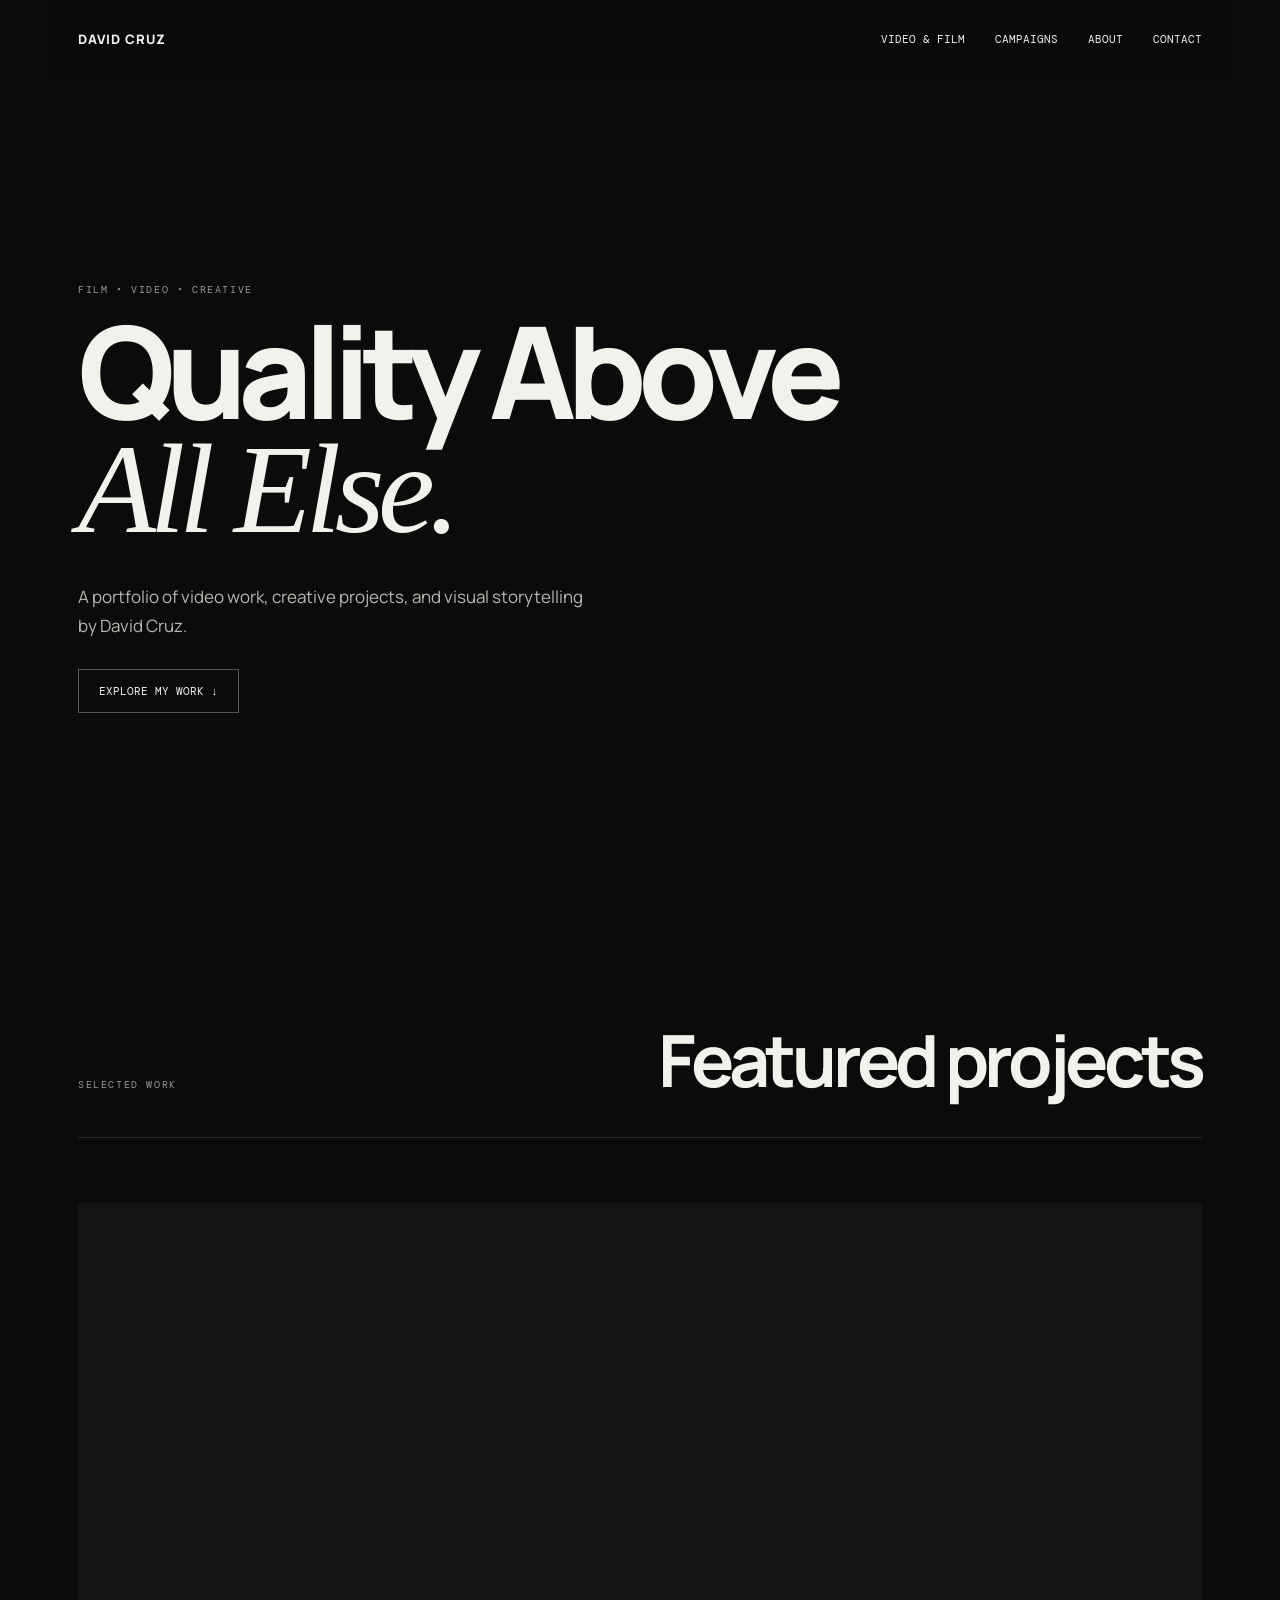
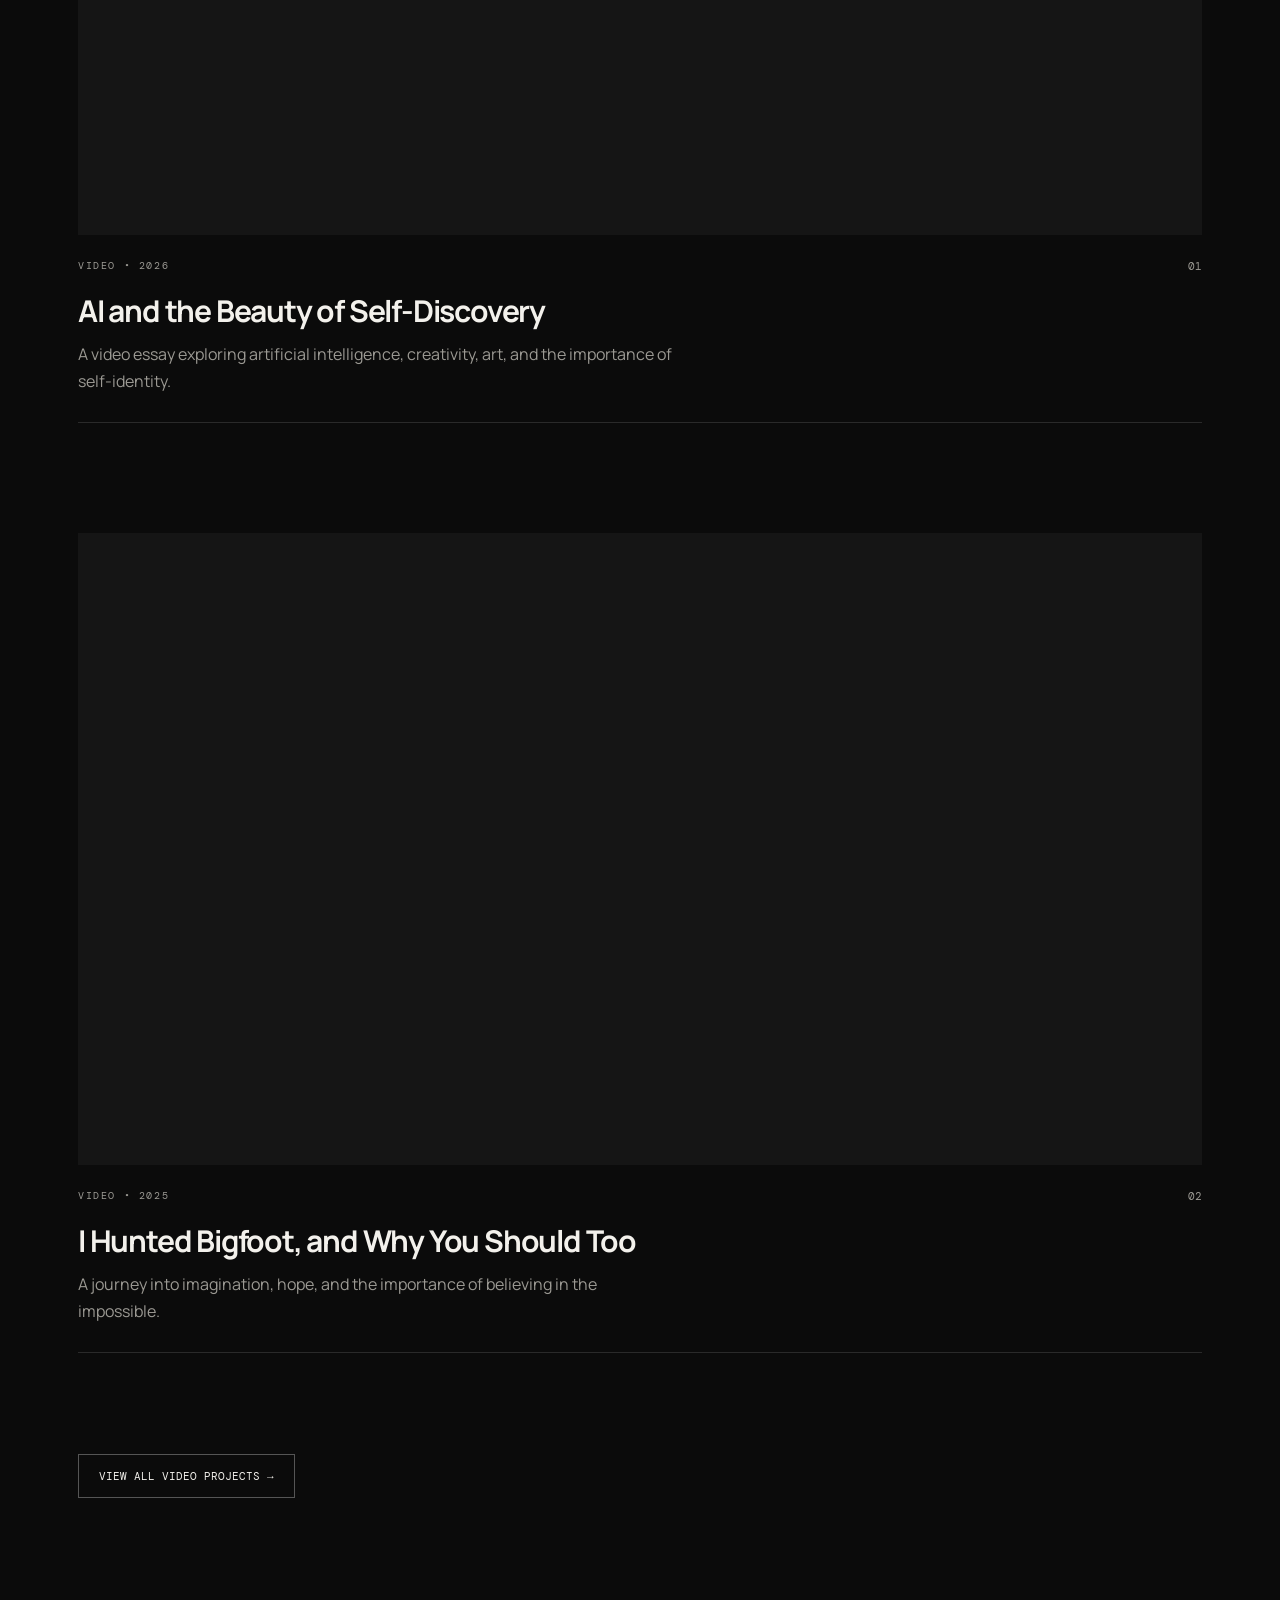
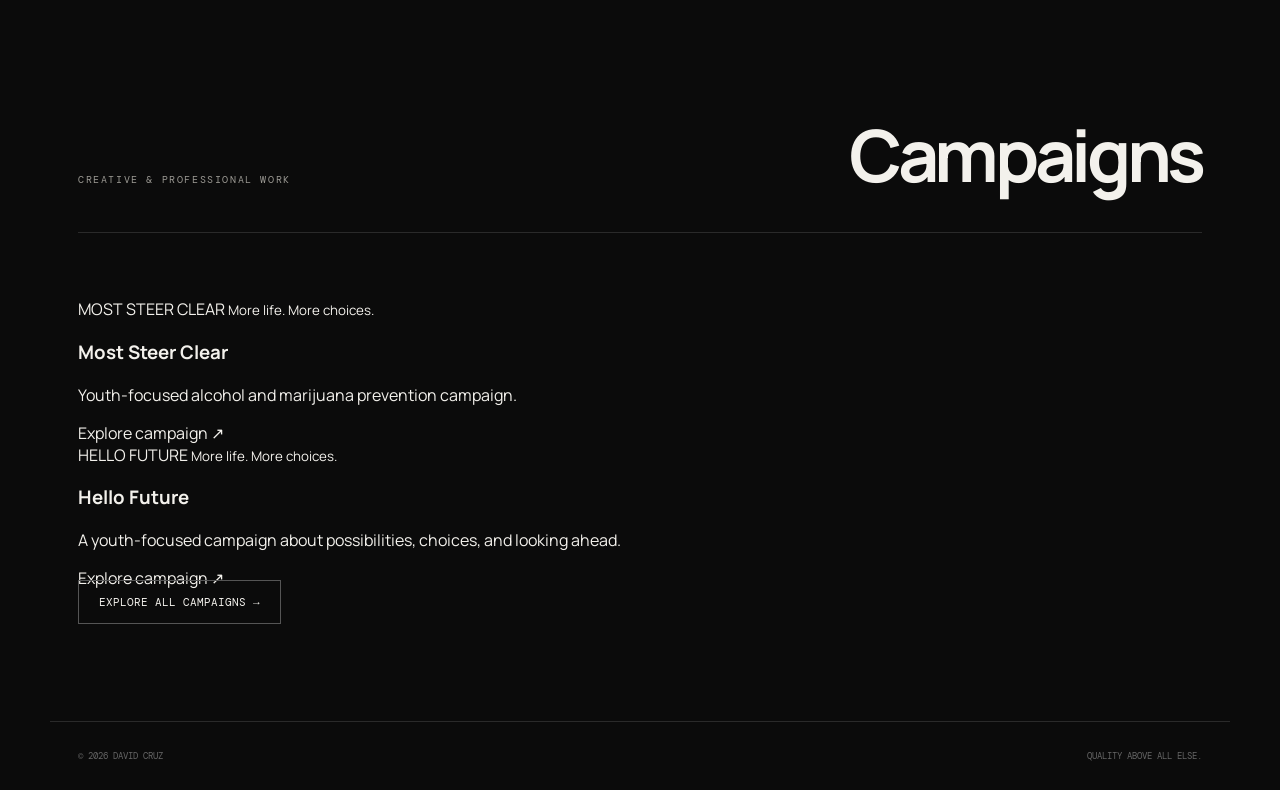
==== commit c34c1228: "Update index.html" ====
--- a/index.html
+++ b/index.html
@@ -1,3 +1,4 @@
+
 <!doctype html>
 <html lang="en">
 <head>
@@ -9,34 +10,33 @@
 </head>
 <body>
 <header class="nav">
-  <a class="logo" href="#top">DAVID CRUZ</a>
+  <a class="logo" href="index.html">DAVID CRUZ</a>
   <nav>
-    <a href="#work">Work</a>
-    <a href="#about">About</a>
-    <a href="#contact">Contact</a>
+    <a href="videos.html">Video & Film</a>
+    <a href="campaigns.html">Campaigns</a>
+    <a href="about.html">About</a>
+    <a href="contact.html">Contact</a>
   </nav>
 </header>
 
-<main id="top">
+<main>
   <section class="hero">
     <p class="eyebrow">FILM • VIDEO • CREATIVE</p>
     <h1>Quality Above <br><em>All Else.</em></h1>
     <p class="intro">A portfolio of video work, creative projects, and visual storytelling by David Cruz.</p>
-    <a class="button" href="#work">View selected work ↓</a>
+    <a class="button" href="videos.html">Explore my work ↓</a>
   </section>
 
-  <section id="work" class="work section">
+  <section class="section">
     <div class="section-head">
       <p class="eyebrow">SELECTED WORK</p>
-      <h2>Recent projects</h2>
+      <h2>Featured projects</h2>
     </div>
 
-    <!-- ADD NEW PROJECTS HERE. Copy one .project block and change the title,
-         description, year, category, thumbnail, and video URL. -->
     <article class="project">
       <div class="project-media video-wrap">
-        <iframe src="https://www.youtube.com/embed/KXcF5Wq_090?si=FY-Kz670kN8S-xm8"
-          title="AI and the Beauty of Self-Discovery" frameborder="0"
+        <iframe src="https://www.youtube.com/embed/KXcF5Wq_090"
+          title="AI and the Beauty of Self-Discovery"
           allow="accelerometer; autoplay; clipboard-write; encrypted-media; gyroscope; picture-in-picture; web-share"
           allowfullscreen></iframe>
       </div>
@@ -44,7 +44,7 @@
         <div>
           <p class="eyebrow">VIDEO • 2026</p>
           <h3>AI and the Beauty of Self-Discovery</h3>
-          <p>AI has been putting our lives on a fast track, but at what cost? I discuss the complications of using AI in art and how we lose our self-identity because of its rapid use.</p>
+          <p>A video essay exploring artificial intelligence, creativity, art, and the importance of self-identity.</p>
         </div>
         <span class="project-number">01</span>
       </div>
@@ -52,8 +52,8 @@
 
     <article class="project">
       <div class="project-media video-wrap">
-        <iframe src="https://www.youtube.com/embed/l-DPlMUz0n8?si=gM6idyNjfGa_YuvB"
-          title="I Hunted Bigfoot, and Why You Should Too" frameborder="0"
+        <iframe src="https://www.youtube.com/embed/l-DPlMUz0n8"
+          title="I Hunted Bigfoot, and Why You Should Too"
           allow="accelerometer; autoplay; clipboard-write; encrypted-media; gyroscope; picture-in-picture; web-share"
           allowfullscreen></iframe>
       </div>
@@ -61,32 +61,44 @@
         <div>
           <p class="eyebrow">VIDEO • 2025</p>
           <h3>I Hunted Bigfoot, and Why You Should Too</h3>
-          <p>When did we lose our idea of hope and imagination? History has shown us the importance of dreaming big and believing in the impossible, and I am eager to embark on that journey. </p>
+          <p>A journey into imagination, hope, and the importance of believing in the impossible.</p>
         </div>
         <span class="project-number">02</span>
       </div>
     </article>
 
-  <section id="about" class="about section">
-    <div>
-      <p class="eyebrow">ABOUT</p>
-      <h2>Quality Above All Else.</h2>
-    </div>
-    <div class="about-copy">
-      <p>I am David Cruz. Based in Seattle, Washington, I am a passionate filmmaker dedicated to crafting compelling visual stories that resonate with audiences. With experience directing music videos, short films, and documentaries, I thrive on bringing creative concepts to life while capturing the essence of humanity in each project. </p>
-      <p>This site is a home for my video essays, production projects, campaigns, and other creative work.</p>
-    </div>
+    <a class="button" href="videos.html">View all video projects →</a>
   </section>
 
-  <section id="contact" class="contact section">
-    <p class="eyebrow">LET'S TALK</p>
-    <h2>Have a project in mind?</h2>
-    <a class="contact-link" href="mailto:GourmetCruzBusiness@gmail.com">GourmetCruzBusiness@gmail.com ↗</a>
-    <div class="socials">
-      <a href="https://www.youtube.com/@GourmetCruz/videos" target="_blank" rel="noopener">YouTube</a>
-      <a href="https://www.instagram.com/gourmetcruz/" target="_blank" rel="noopener">Instagram</a>
-      <a href="https://www.linkedin.com/in/davidcruzlara/" target="_blank" rel="noopener">LinkedIn</a>
+  <section class="section">
+    <div class="section-head">
+      <p class="eyebrow">CREATIVE & PROFESSIONAL WORK</p>
+      <h2>Campaigns</h2>
     </div>
+
+    <div class="campaign-grid">
+      <a class="campaign-card" href="most-steer-clear.html">
+        <div class="campaign-card-art">
+          <span>MOST STEER CLEAR</span>
+          <small>More life. More choices.</small>
+        </div>
+        <h3>Most Steer Clear</h3>
+        <p>Youth-focused alcohol and marijuana prevention campaign.</p>
+        <span class="campaign-link">Explore campaign ↗</span>
+      </a>
+
+      <a class="campaign-card" href="hello-future.html">
+        <div class="campaign-card-art">
+          <span>HELLO FUTURE</span>
+          <small>More life. More choices.</small>
+        </div>
+        <h3>Hello Future</h3>
+        <p>A youth-focused campaign about possibilities, choices, and looking ahead.</p>
+        <span class="campaign-link">Explore campaign ↗</span>
+      </a>
+    </div>
+
+    <a class="button" href="campaigns.html">Explore all campaigns →</a>
   </section>
 </main>
 
